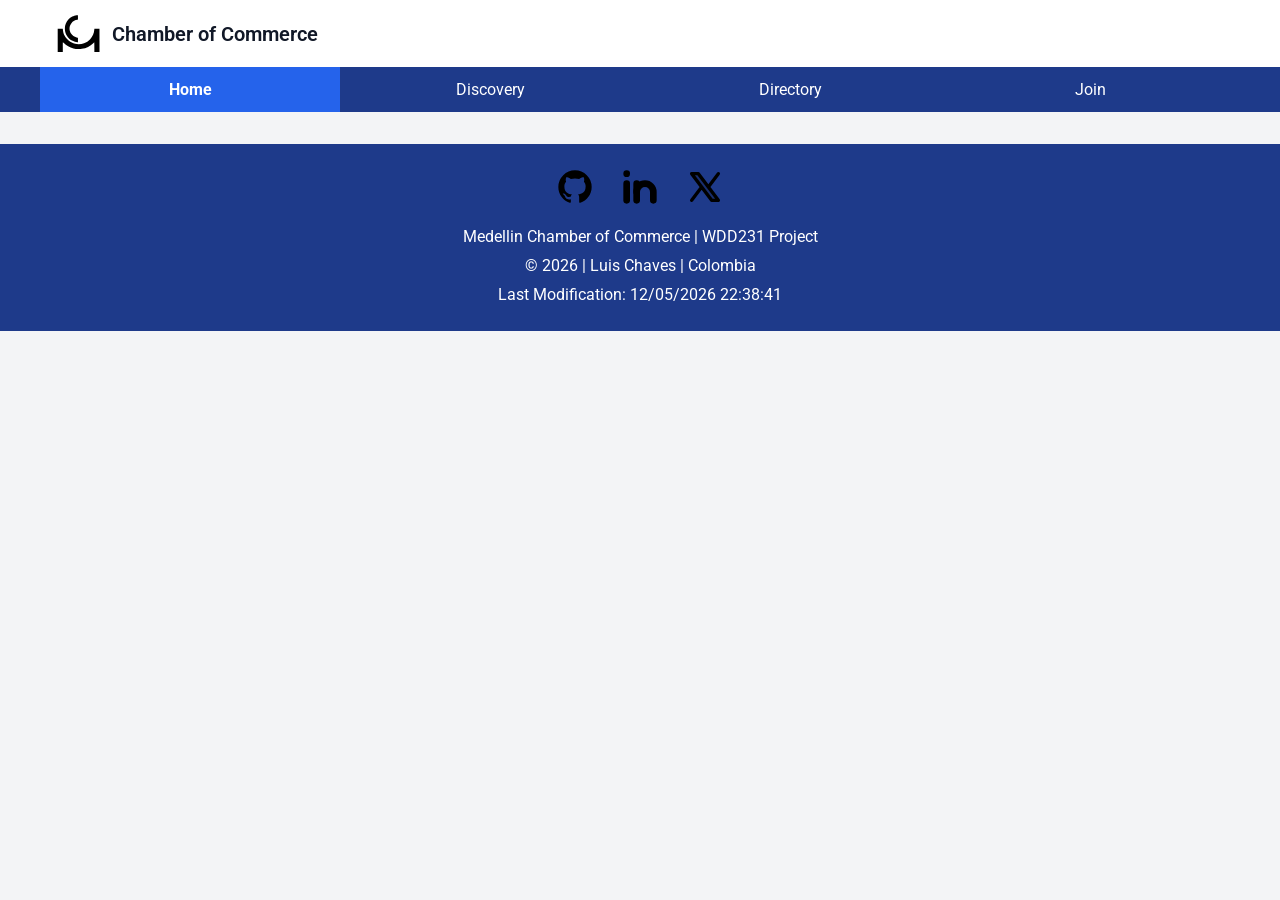
==== chamber/index.html @ fefd8ac8 "W02 corrections" ====
<!doctype html>
<html lang="en">
  <head>
    <meta charset="UTF-8">
    <meta name="viewport" content="width=device-width, initial-scale=1.0">
    <meta
      name="description"
      content="Luis Chaves's WDD 231 Chamber of Commerce Project Home Page"
   >
    <meta name="author" content="Luis Chaves">
    <title>WDD 231 | Luis Chaves | Medellín Chamber of Commerce | Home</title>
    
    <link rel="icon" href="images/favicon.ico" type="image/x-icon">

    <meta property="og:title" content="WDD 231 | Luis Chaves |Medellín Chamber of Commerce | Home">
    <meta property="og:description" content="Connect with Medellín's business community, explore local businesses, and discover opportunities to grow your network.">
    <meta property="og:image" content="https://conantkd.github.io/wdd231/chamber/images/home-og.jpg">
    <meta property="og:url" content="https://conantkd.github.io/wdd231/chamber/">
    <meta property="og:type" content="website">

    <link rel="preconnect" href="https://fonts.googleapis.com">
    <link rel="preconnect" href="https://fonts.gstatic.com" crossorigin>
    <link
      href="https://fonts.googleapis.com/css2?family=Roboto:wght@400;500;600;700&display=swap"
      rel="stylesheet"
   >
    <link rel="stylesheet" href="styles/normalize.css">
    <link rel="stylesheet" href="styles/base.css">
    <script src="scripts/getdates.js" defer></script>
    <script src="scripts/menu.js" defer></script>
  </head>
  <body>
    <header class="site-header">
      <div class="header-inner">
        <a class="brand" href="index.html" aria-label="Luis Chaves, Home">
          <img
            class="brand-logo"
            src="images/logo.svg"
            alt="Site logo"
            width="46"
            height="46"
         >
          <span>Chamber of Commerce</span>
        </a>
        <button
          id="menu-button"
          class="menu-button"
          type="button"
          aria-label="Open navigation menu"
          aria-expanded="false"
          aria-controls="primary-navigation"
        >
          <span class="menu-icon" aria-hidden="true">☰</span>
        </button>
      </div>
      <nav
        id="primary-navigation"
        class="primary-navigation"
        aria-label="Main navigation"
      >
        <ul>
          <li>
            <a class="active" href="index.html" aria-current="page">Home</a>
          </li>
          <li><a href="discovery.html">Discovery</a></li>
          <li><a href="directory.html">Directory</a></li>
          <li><a href="join.html">Join</a></li>
        </ul>
      </nav>
    </header>

    <main>
        
    </main>

    <footer>
      <nav class="footer-icons" aria-label="Social media links">
        <a
          href="https://github.com/conantkd/wdd231"
          target="_blank"
          rel="noopener noreferrer"
          aria-label="GitHub repository"
          ><img
            src="images/github.svg"
            alt="Github icon"
            width="40"
            height="40"
       ></a>
        <a
          href="https://www.linkedin.com/in/luismchaves/"
          target="_blank"
          rel="noopener noreferrer"
          aria-label="LinkedIn profile"
          ><img
            src="images/linkedin.svg"
            alt="Linkedin icon"
            width="40"
            height="40"
       ></a>
        <a
          href="https://x.com/"
          target="_blank"
          rel="noopener noreferrer"
          aria-label="X social network"
          ><img
            src="images/x-social.svg"
            alt="x.com icon"
            width="40"
            height="40"
       ></a>
      </nav>
      <p>Medellin Chamber of Commerce | WDD231 Project </p>
      <p>© <span id="currentyear"></span> | Luis Chaves | Colombia</p>
      <p id="lastModified"></p>
    </footer>
  </body>
</html>
---- chamber/styles/base.css ----
:root {
  --brand-primary: #1e3a8a;
  --brand-secondary: #2563eb;
  --bg-main: #f3f4f6;
  --bg-surface: #ffffff;
  --text-dark: #111827;
  --text-muted: #4b5563;
  --border-primary: #172554;
  --border-light: #d1d5db;
  --primary-font: "Roboto", sans-serif;
}

* {
  box-sizing: border-box;
}

html {
  min-width: 320px;
}

body {
  margin: 0;
  font-family: var(--primary-font);
  font-size: 1.0rem;
  line-height: 1.5;
  color: var(--text-dark);
  background: var(--bg-main);
}

img,
svg {
  display: block;
  max-width: 100%;
}

a {
  color: inherit;
}

.site-header {
  background: var(--bg-surface);
}

.header-inner {
  max-width: 1200px;
  margin: auto;
  padding: 0.70rem 1.0rem;
  display: flex;
  align-items: center;
  justify-content: space-between;
  gap: 1.0rem;
}

.brand {
  display: inline-flex;
  align-items: center;
  gap: 0.70rem;
  min-width: 0;
  font-size: 1.25rem;
  font-weight: 600;
  text-decoration: none;
}

.brand-logo {
  color: var(--brand-primary);
  width: 45px;
  height: 45px;
  flex-shrink: 0;
}

.menu-button {
  display: grid;
  place-items: center;
  width: 45px;
  height: 45px;
  padding: 0;
  border: 0.05rem solid var(--border-light);
  border-radius: 0.25rem;
  background: var(--bg-main);
  color: var(--text-dark);
  font-size: 1.5rem;
  cursor: pointer;
}

.primary-navigation {
  background: var(--brand-primary);
}

.primary-navigation ul {
  max-width: 1200px;
  margin: 0 auto;
  padding: 0;
  list-style: none;
  display: none;
}

.primary-navigation.open ul {
  display: flex;
  flex-direction: column;
}

.primary-navigation a {
  display: block;
  padding: 0.80rem 1.0rem;
  text-decoration: none;
  color: var(--bg-surface);
  transition: background-color 0.15s ease;
}

.primary-navigation a:hover,
.primary-navigation a:focus-visible {
  background: var(--brand-secondary);
}

.primary-navigation a.active {
  background: var(--brand-secondary);
  font-weight: 700;
}

main {
  width: min(100% - 2.0rem, 1170px);
  margin: 0 auto 2.0rem;
}

h1 {
  font-size: 1.60rem;
  margin: 1.0rem 0 0.5rem;
  color: var(--text-dark);
}

.content-grid {
  display: grid;
  grid-template-columns: minmax(0, 1.0fr);
  gap: 1.0rem;
}

.card {
  min-width: 0;
  background: var(--bg-surface);
  border-radius: 0.20rem;
  overflow: hidden;
  border: 0.10rem solid var(--border-light);
}

.card h2 {
  font-size: 1.10rem;
  line-height: 1.5;
  margin: 0;
  padding: 0.45rem 0.75rem;
  text-align: center;
  background: var(--brand-primary);
  color: var(--bg-surface);
}

.card-about p {
  margin: 0;
  padding: 1.0rem;
  color: var(--text-dark);
}

.photo-container {
  display: grid;
  place-items: center;
  padding: 1.0rem;
}

.photo-container img {
  width: min(100%, 280px);
  height: auto;
  max-height: 320px;
  object-fit: contain;
  border-radius: 0.25rem;
}

.directory-header {
  display: flex;
  flex-direction: column;
  align-items: center;
  gap: 1.0rem;
  margin-bottom: 1.5rem;
}

.menu-toggles {
  display: flex;
  gap: 0.5rem;
}

.menu-toggles button {
  background: var(--bg-surface);
  color: var(--text-dark);
  border: 0.10rem solid var(--border-light);
  padding: 0.5rem 1.5rem;
  cursor: pointer;
  font-weight: 600;
  border-radius: 0.25rem;
}

.menu-toggles button.active {
  background: var(--brand-primary);
  color: var(--bg-surface);
  border-color: var(--border-primary);
}

#directory-container {
  display: grid;
  gap: 1.0rem;
}

#directory-container.grid {
  grid-template-columns: repeat(auto-fit, minmax(300px, 1.0fr));
}

#directory-container.grid .member-card {
  background: var(--bg-surface);
  border: 0.10rem solid var(--border-light);
  border-radius: 0.5rem;
  padding: 1.5rem;
  text-align: center;
  display: flex;
  flex-direction: column;
  align-items: center;
  gap: 0.5rem;
}

#directory-container.grid .member-card img {
  width: 150px;
  height: 150px;
  object-fit: contain;
  margin-bottom: 1.0rem;
}

#directory-container.list {
  display: flex;
  flex-direction: column;
  gap: 0;
}

#directory-container.list .member-card {
  background: var(--bg-surface);
  border: none;
  border-bottom: 1px solid var(--border-light);
  border-radius: 0;
  padding: 1.0rem;
  text-align: left;
}

#directory-container.list .member-card:nth-child(even) {
  background: var(--bg-main);
}

#directory-container.list .member-card img {
  display: none;
}

#directory-container.list .member-info {
  display: grid;
  grid-template-columns: 1fr 1fr;
  gap: 0.35rem 1.0rem;
}

#directory-container.list .member-info > :nth-child(1) { grid-area: 1 / 1 / 2 / 2; }
#directory-container.list .member-info > :nth-child(2) { grid-area: 2 / 1 / 3 / 2; }
#directory-container.list .member-info > :nth-child(3) { grid-area: 3 / 1 / 4 / 2; }
#directory-container.list .member-info > :nth-child(4) { grid-area: 1 / 2 / 2 / 3; }
#directory-container.list .member-info > :nth-child(5) { grid-area: 2 / 2 / 3 / 3; }
#directory-container.list .member-info > :nth-child(6) { grid-area: 3 / 2 / 4 / 3; }

#directory-container.list .member-info h3,
#directory-container.list .member-info p {
  margin: 0;
  padding: 0;
  min-width: 0;
  overflow-wrap: break-word;
  word-break: break-word;
}

.member-info h3 {
  margin: 0 0 0.5rem 0;
  color: var(--brand-primary);
}

.member-info p {
  margin: 0.25rem 0;
  font-size: 0.90rem;
  color: var(--text-muted);
}

.member-info .tagline {
  font-weight: 500;
  color: var(--text-dark);
  margin-bottom: 0.75rem;
}

.member-info a {
  color: var(--brand-secondary);
  text-decoration: none;
}

.member-info a:hover {
  text-decoration: underline;
}

footer {
  background: var(--brand-primary);
  color: var(--bg-surface);
  padding: 1.25rem 1.0rem;
  text-align: center;
}

.footer-icons {
  display: flex;
  justify-content: center;
  align-items: center;
  gap: 1.15rem;
  padding: 0 0 0.60rem;
}

.footer-icons a {
  display: inline-flex;
  padding: 0.20rem;
  border-radius: 0.20rem;
}

.footer-icons a:focus-visible {
  outline: 0.10rem solid var(--bg-surface);
}

.footer-icons img {
  width: 40px;
  height: 40px;
}

footer p {
  margin: 0.30rem 0;
}

@media (min-width: 700px) {
  .menu-button {
    display: none;
  }
  .primary-navigation ul,
  .primary-navigation.open ul {
    display: flex;
    flex-direction: row;
  }
  .primary-navigation li {
    flex: 1.0;
  }
  .primary-navigation a {
    text-align: center;
    border-bottom: 0;
    padding: 0.65rem 1.0rem;
  }
  .content-grid {
    grid-template-columns: minmax(0, 2.0fr) minmax(220px, 1.0fr);
  }
  .card-about,
  .card-photo {
    min-height: 245px;
  }
  .directory-header {
    flex-direction: row;
    justify-content: space-between;
  }

  #directory-container.list .member-info {
    grid-template-columns: 1fr 1.5fr 0.8fr 1.5fr 1fr 1.2fr;
    align-items: center;
    gap: 0.5rem;
  }

  #directory-container.list .member-info > :nth-child(n) {
    grid-area: auto;
  }

  #directory-container.list .member-info h3,
  #directory-container.list .member-info p {
    font-size: 0.90rem;
  }
  
  #directory-container.list .member-info .tagline {
    margin-bottom: 0;
  }
}
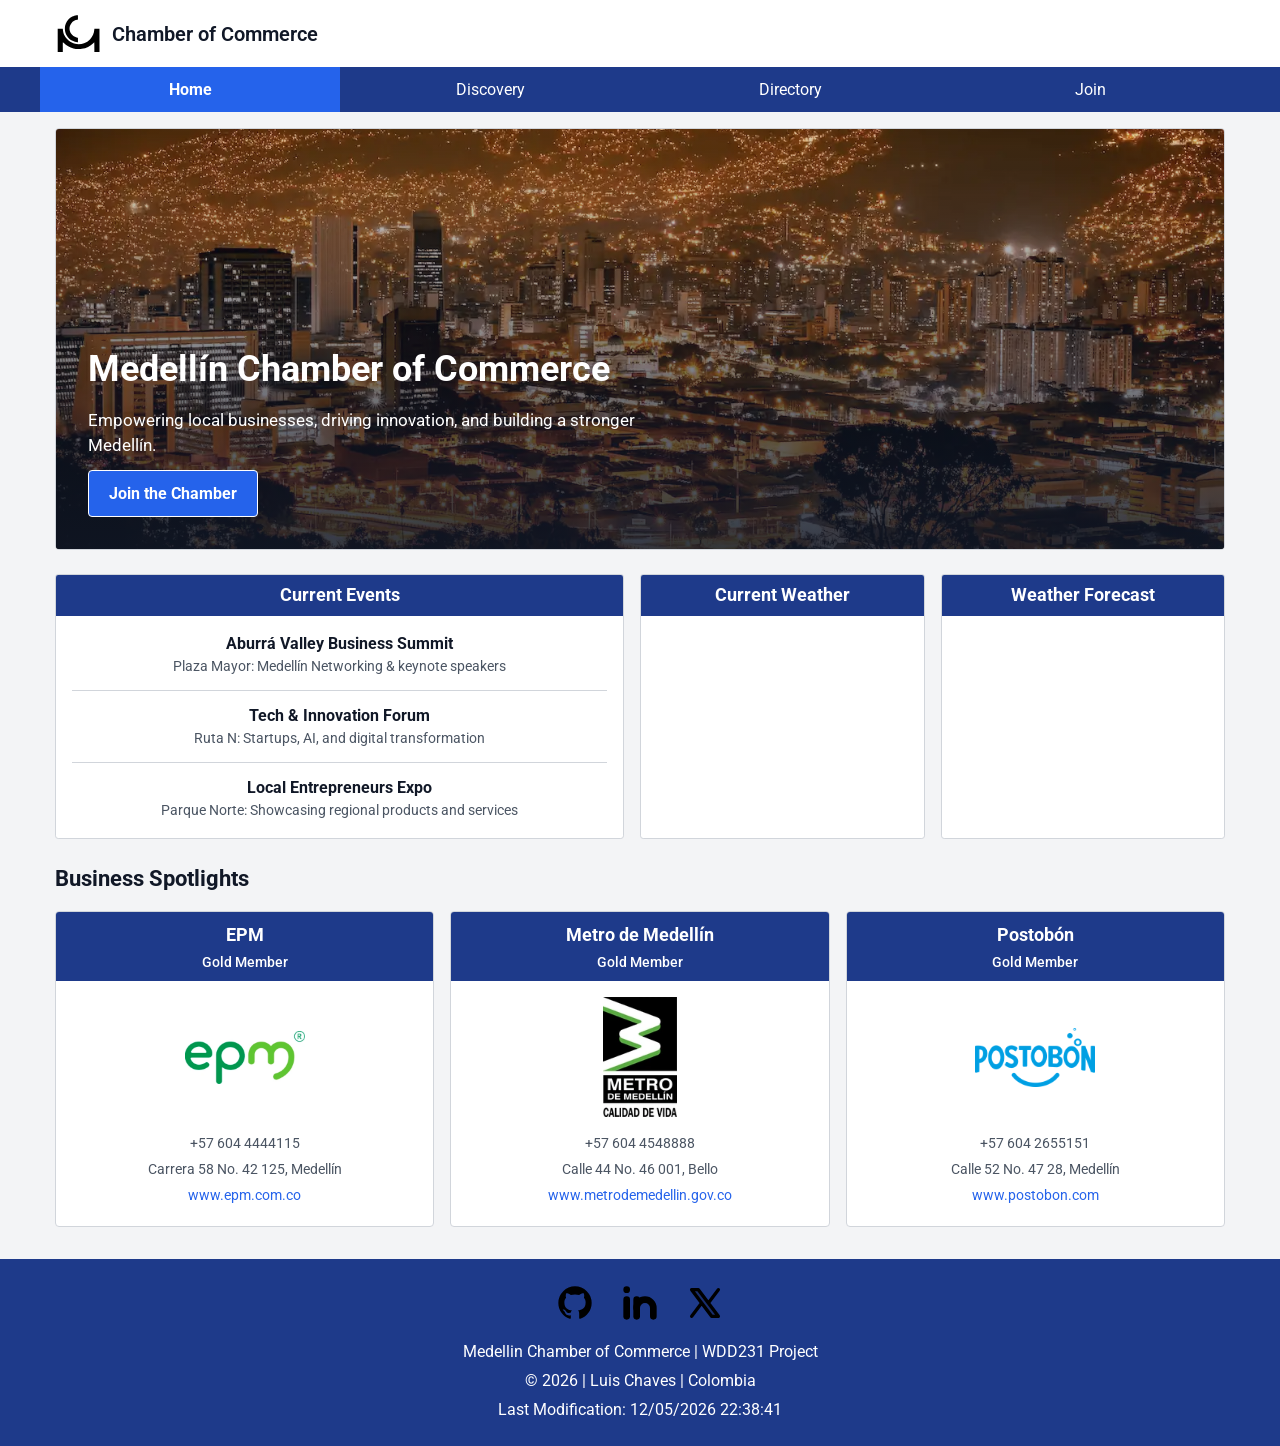
==== commit 5b20abc3: "Week03HW" ====
--- a/chamber/index.html
+++ b/chamber/index.html
@@ -1,33 +1,47 @@
 <!doctype html>
 <html lang="en">
   <head>
-    <meta charset="UTF-8">
-    <meta name="viewport" content="width=device-width, initial-scale=1.0">
+    <meta charset="UTF-8" />
+    <meta name="viewport" content="width=device-width, initial-scale=1.0" />
     <meta
       name="description"
       content="Luis Chaves's WDD 231 Chamber of Commerce Project Home Page"
-   >
-    <meta name="author" content="Luis Chaves">
+    />
+    <meta name="author" content="Luis Chaves" />
     <title>WDD 231 | Luis Chaves | Medellín Chamber of Commerce | Home</title>
-    
-    <link rel="icon" href="images/favicon.ico" type="image/x-icon">
 
-    <meta property="og:title" content="WDD 231 | Luis Chaves |Medellín Chamber of Commerce | Home">
-    <meta property="og:description" content="Connect with Medellín's business community, explore local businesses, and discover opportunities to grow your network.">
-    <meta property="og:image" content="https://conantkd.github.io/wdd231/chamber/images/home-og.jpg">
-    <meta property="og:url" content="https://conantkd.github.io/wdd231/chamber/">
-    <meta property="og:type" content="website">
+    <link rel="icon" href="images/favicon.ico" type="image/x-icon" />
 
-    <link rel="preconnect" href="https://fonts.googleapis.com">
-    <link rel="preconnect" href="https://fonts.gstatic.com" crossorigin>
+    <meta
+      property="og:title"
+      content="WDD 231 | Luis Chaves | Medellín Chamber of Commerce | Home"
+    />
+    <meta
+      property="og:description"
+      content="Connect with Medellín's business community, explore local businesses, and discover opportunities to grow your network."
+    />
+    <meta
+      property="og:image"
+      content="https://conantkd.github.io/wdd231/chamber/images/home-og.webp"
+    />
+    <meta
+      property="og:url"
+      content="https://conantkd.github.io/wdd231/chamber/"
+    />
+    <meta property="og:type" content="website" />
+
+    <link rel="preconnect" href="https://fonts.googleapis.com" />
+    <link rel="preconnect" href="https://fonts.gstatic.com" crossorigin />
     <link
       href="https://fonts.googleapis.com/css2?family=Roboto:wght@400;500;600;700&display=swap"
       rel="stylesheet"
-   >
-    <link rel="stylesheet" href="styles/normalize.css">
-    <link rel="stylesheet" href="styles/base.css">
+    />
+    <link rel="stylesheet" href="styles/normalize.css" />
+    <link rel="stylesheet" href="styles/base.css" />
     <script src="scripts/getdates.js" defer></script>
     <script src="scripts/menu.js" defer></script>
+    <script src="scripts/weather.js" defer></script>
+    <script src="scripts/spotlights.js" defer></script>
   </head>
   <body>
     <header class="site-header">
@@ -39,7 +53,7 @@
             alt="Site logo"
             width="46"
             height="46"
-         >
+          />
           <span>Chamber of Commerce</span>
         </a>
         <button
@@ -70,7 +84,61 @@
     </header>
 
     <main>
-        
+      <section class="hero">
+        <img
+          src="images/hero.webp"
+          alt="Medellín city skyline at night"
+          width="1200"
+          height="600"
+        />
+        <div class="hero-overlay">
+          <h1>Medellín Chamber of Commerce</h1>
+          <p>
+            Empowering local businesses, driving innovation, and building a
+            stronger Medellín.
+          </p>
+          <a class="cta-button" href="join.html">Join the Chamber</a>
+        </div>
+      </section>
+
+      <section class="home-grid">
+        <article class="card events-card">
+          <h2>Current Events</h2>
+          <ul class="events-list">
+            <li>
+              <strong>Aburrá Valley Business Summit</strong>
+              <span
+                >Plaza Mayor: Medellín Networking &amp; keynote speakers</span
+              >
+            </li>
+            <li>
+              <strong>Tech &amp; Innovation Forum</strong>
+              <span>Ruta N: Startups, AI, and digital transformation</span>
+            </li>
+            <li>
+              <strong>Local Entrepreneurs Expo</strong>
+              <span
+                >Parque Norte: Showcasing regional products and services</span
+              >
+            </li>
+          </ul>
+        </article>
+
+        <article class="card weather-card">
+          <h2>Current Weather</h2>
+          <div id="current-weather" class="weather-content"></div>
+        </article>
+
+        <article class="card forecast-card">
+          <h2>Weather Forecast</h2>
+          <div id="weather-forecast" class="forecast-content"></div>
+        </article>
+      </section>
+
+      <section class="spotlights-section">
+        <h2>Business Spotlights</h2>
+        <div id="spotlights-container" class="spotlights-grid"></div>
+      </section>
     </main>
 
     <footer>
@@ -85,7 +153,7 @@
             alt="Github icon"
             width="40"
             height="40"
-       ></a>
+        /></a>
         <a
           href="https://www.linkedin.com/in/luismchaves/"
           target="_blank"
@@ -96,7 +164,7 @@
             alt="Linkedin icon"
             width="40"
             height="40"
-       ></a>
+        /></a>
         <a
           href="https://x.com/"
           target="_blank"
@@ -107,11 +175,11 @@
             alt="x.com icon"
             width="40"
             height="40"
-       ></a>
+        /></a>
       </nav>
-      <p>Medellin Chamber of Commerce | WDD231 Project </p>
+      <p>Medellin Chamber of Commerce | WDD231 Project</p>
       <p>© <span id="currentyear"></span> | Luis Chaves | Colombia</p>
       <p id="lastModified"></p>
     </footer>
   </body>
-</html>+</html>
--- a/chamber/styles/base.css
+++ b/chamber/styles/base.css
@@ -172,6 +172,249 @@
   border-radius: 0.25rem;
 }
 
+.hero {
+  position: relative;
+  margin: 1.0rem 0 1.5rem;
+  border-radius: 0.25rem;
+  overflow: hidden;
+  border: 0.10rem solid var(--border-light);
+}
+
+.hero img {
+  width: 100%;
+  height: 300px;
+  object-fit: cover;
+}
+
+.hero-overlay {
+  position: absolute;
+  inset: 0;
+  display: flex;
+  flex-direction: column;
+  justify-content: flex-end;
+  align-items: flex-start;
+  gap: 0.75rem;
+  padding: 1.25rem;
+  background: linear-gradient(to top, rgba(17, 24, 39, 0.85), rgba(17, 24, 39, 0.15));
+}
+
+.hero-overlay h1 {
+  margin: 0;
+  color: var(--bg-surface);
+  font-size: 1.5rem;
+}
+
+.hero-overlay p {
+  margin: 0;
+  max-width: 55ch;
+  color: var(--bg-surface);
+  font-size: 1.05rem;
+}
+
+.cta-button {
+  display: inline-block;
+  padding: 0.65rem 1.25rem;
+  background: var(--brand-secondary);
+  color: var(--bg-surface);
+  text-decoration: none;
+  font-weight: 700;
+  border-radius: 0.25rem;
+  border: 0.10rem solid var(--bg-surface);
+  transition: background-color 0.15s ease;
+}
+
+.cta-button:hover,
+.cta-button:focus-visible {
+  background: var(--brand-primary);
+}
+
+.home-grid {
+  display: grid;
+  grid-template-columns: 1fr;
+  gap: 1.0rem;
+  margin-bottom: 1.5rem;
+}
+
+.events-card {
+  text-align: center;
+  vertical-align: center;
+}
+
+.events-list {
+  list-style: none;
+  margin: 0;
+  padding: 1.0rem;
+  display: flex;
+  flex-direction: column;
+  gap: 0.85rem;
+}
+
+.events-list li {
+  display: flex;
+  flex-direction: column;
+  padding-bottom: 0.75rem;
+  border-bottom: 1px solid var(--border-light);
+}
+
+.events-list li:last-child {
+  padding-bottom: 0;
+  border-bottom: none;
+}
+
+.events-list span {
+  font-size: 0.90rem;
+  color: var(--text-muted);
+}
+
+.weather-card,
+.forecast-card {
+  text-align: center;
+  display: flex;
+  flex-direction: column;
+}
+
+.weather-content,
+.forecast-content {
+  flex: 1;
+  padding: 1.0rem;
+  display: flex;
+  flex-direction: column;
+  justify-content: center;
+}
+
+.weather-main {
+  display: flex;
+  justify-content: center;
+  align-items: center;
+  gap: 0.75rem;
+}
+
+.weather-main img {
+  width: 64px;
+  height: 64px;
+}
+
+.weather-temp {
+  font-size: 1.75rem;
+  font-weight: 700;
+  margin: 0;
+  color: var(--brand-primary);
+}
+
+.weather-desc {
+  margin: 0.20rem 0 0;
+  text-transform: capitalize;
+  color: var(--text-dark);
+  font-weight: 500;
+}
+
+.weather-details {
+  margin-top: 0.75rem;
+  font-size: 0.90rem;
+  color: var(--text-muted);
+}
+
+.weather-details p {
+  margin: 0.25rem 0;
+}
+
+.forecast-list {
+  list-style: none;
+  margin: 0;
+  padding: 0;
+  display: flex;
+  flex-direction: column;
+  gap: 0.75rem;
+}
+
+.forecast-list li {
+  display: flex;
+  justify-content: space-between;
+  align-items: center;
+  padding-bottom: 0.60rem;
+  border-bottom: 1px solid var(--border-light);
+}
+
+.forecast-list li:last-child {
+  padding-bottom: 0;
+  border-bottom: none;
+}
+
+.forecast-temp {
+  font-weight: 700;
+  color: var(--brand-primary);
+}
+
+.spotlights-section h2 {
+  font-size: 1.35rem;
+  margin: 0 0 1.0rem;
+  color: var(--text-dark);
+}
+
+.spotlights-grid {
+  display: grid;
+  grid-template-columns: 1fr;
+  gap: 1.0rem;
+}
+
+.spotlight-card {
+  background: var(--bg-surface);
+  border: 0.10rem solid var(--border-light);
+  border-radius: 0.25rem;
+  overflow: hidden;
+  display: flex;
+  flex-direction: column;
+}
+
+.spotlight-header {
+  background: var(--brand-primary);
+  color: var(--bg-surface);
+  padding: 0.60rem 0.75rem;
+  text-align: center;
+}
+
+.spotlight-header h3 {
+  margin: 0;
+  font-size: 1.10rem;
+}
+
+.spotlight-level {
+  margin: 0.20rem 0 0;
+  font-size: 0.85rem;
+  font-weight: 500;
+}
+
+.spotlight-body {
+  padding: 1.0rem;
+  display: flex;
+  flex-direction: column;
+  align-items: center;
+  text-align: center;
+  gap: 0.75rem;
+}
+
+.spotlight-body img {
+  width: 120px;
+  height: 120px;
+  object-fit: contain;
+}
+
+.spotlight-info p {
+  margin: 0.25rem 0;
+  font-size: 0.90rem;
+  color: var(--text-muted);
+}
+
+.spotlight-info a {
+  color: var(--brand-secondary);
+  text-decoration: none;
+  word-break: break-word;
+}
+
+.spotlight-info a:hover {
+  text-decoration: underline;
+}
+
 .directory-header {
   display: flex;
   flex-direction: column;
@@ -358,6 +601,29 @@
   .card-photo {
     min-height: 245px;
   }
+  .hero img {
+    height: 420px;
+  }
+  .hero-overlay {
+    padding: 2.0rem;
+  }
+  .hero-overlay h1 {
+    font-size: 2.25rem;
+  }
+  .home-grid {
+    grid-template-columns: 2fr 1fr 1fr;
+  }
+
+  .weather-main {
+  display: flex;
+  justify-content: center;
+  align-items: center;
+  gap: 0.75rem;
+  }
+
+  .spotlights-grid {
+    grid-template-columns: repeat(3, 1fr);
+  }
   .directory-header {
     flex-direction: row;
     justify-content: space-between;
@@ -377,8 +643,8 @@
   #directory-container.list .member-info p {
     font-size: 0.90rem;
   }
-  
+
   #directory-container.list .member-info .tagline {
     margin-bottom: 0;
   }
-}+} 
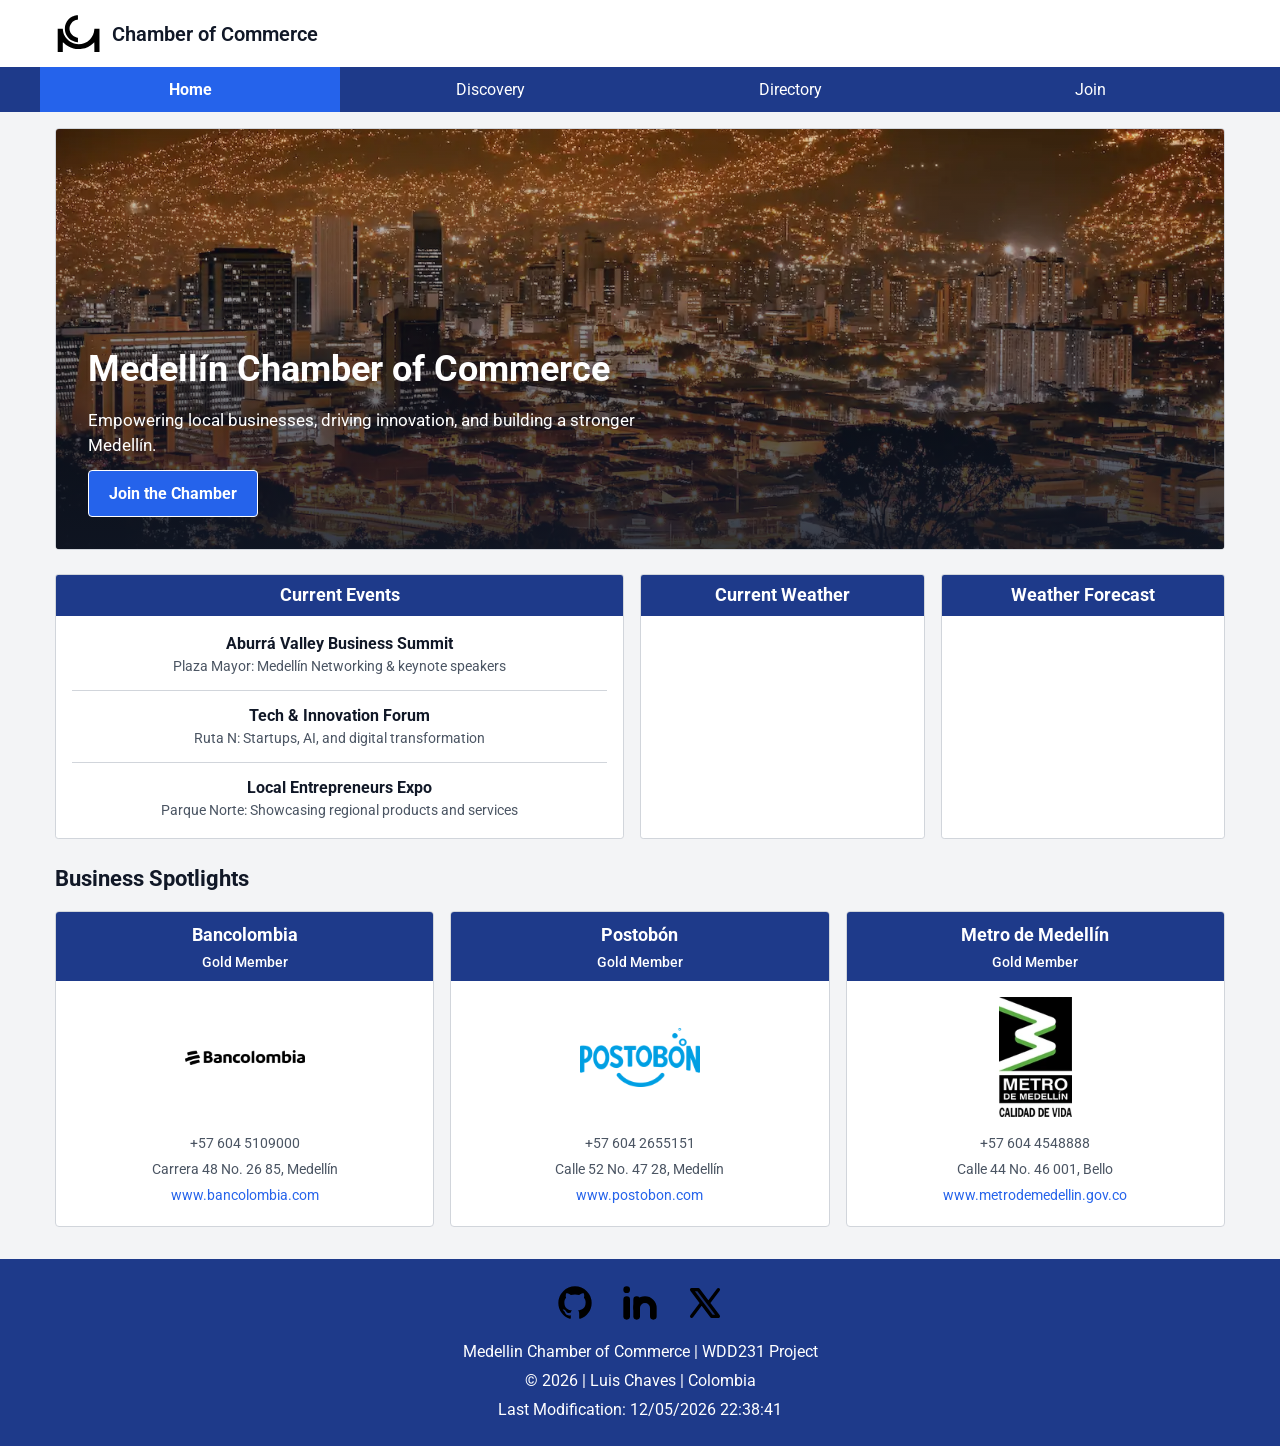
==== commit af1c7db6: "Week03HW Corrections" ====
--- a/chamber/index.html
+++ b/chamber/index.html
@@ -1,43 +1,43 @@
 <!doctype html>
 <html lang="en">
   <head>
-    <meta charset="UTF-8" />
-    <meta name="viewport" content="width=device-width, initial-scale=1.0" />
+    <meta charset="UTF-8">
+    <meta name="viewport" content="width=device-width, initial-scale=1.0">
     <meta
       name="description"
       content="Luis Chaves's WDD 231 Chamber of Commerce Project Home Page"
-    />
-    <meta name="author" content="Luis Chaves" />
+    >
+    <meta name="author" content="Luis Chaves">
     <title>WDD 231 | Luis Chaves | Medellín Chamber of Commerce | Home</title>
 
-    <link rel="icon" href="images/favicon.ico" type="image/x-icon" />
+    <link rel="icon" href="images/favicon.ico" type="image/x-icon">
 
     <meta
       property="og:title"
       content="WDD 231 | Luis Chaves | Medellín Chamber of Commerce | Home"
-    />
+    >
     <meta
       property="og:description"
       content="Connect with Medellín's business community, explore local businesses, and discover opportunities to grow your network."
-    />
+    >
     <meta
       property="og:image"
       content="https://conantkd.github.io/wdd231/chamber/images/home-og.webp"
-    />
+    >
     <meta
       property="og:url"
       content="https://conantkd.github.io/wdd231/chamber/"
-    />
-    <meta property="og:type" content="website" />
+    >
+    <meta property="og:type" content="website">
 
-    <link rel="preconnect" href="https://fonts.googleapis.com" />
-    <link rel="preconnect" href="https://fonts.gstatic.com" crossorigin />
+    <link rel="preconnect" href="https://fonts.googleapis.com">
+    <link rel="preconnect" href="https://fonts.gstatic.com" crossorigin>
     <link
       href="https://fonts.googleapis.com/css2?family=Roboto:wght@400;500;600;700&display=swap"
       rel="stylesheet"
-    />
-    <link rel="stylesheet" href="styles/normalize.css" />
-    <link rel="stylesheet" href="styles/base.css" />
+    >
+    <link rel="stylesheet" href="styles/normalize.css">
+    <link rel="stylesheet" href="styles/base.css">
     <script src="scripts/getdates.js" defer></script>
     <script src="scripts/menu.js" defer></script>
     <script src="scripts/weather.js" defer></script>
@@ -53,7 +53,7 @@
             alt="Site logo"
             width="46"
             height="46"
-          />
+          >
           <span>Chamber of Commerce</span>
         </a>
         <button
@@ -90,7 +90,7 @@
           alt="Medellín city skyline at night"
           width="1200"
           height="600"
-        />
+        >
         <div class="hero-overlay">
           <h1>Medellín Chamber of Commerce</h1>
           <p>
@@ -153,7 +153,7 @@
             alt="Github icon"
             width="40"
             height="40"
-        /></a>
+        ></a>
         <a
           href="https://www.linkedin.com/in/luismchaves/"
           target="_blank"
@@ -164,7 +164,7 @@
             alt="Linkedin icon"
             width="40"
             height="40"
-        /></a>
+        ></a>
         <a
           href="https://x.com/"
           target="_blank"
@@ -175,7 +175,7 @@
             alt="x.com icon"
             width="40"
             height="40"
-        /></a>
+        ></a>
       </nav>
       <p>Medellin Chamber of Commerce | WDD231 Project</p>
       <p>© <span id="currentyear"></span> | Luis Chaves | Colombia</p>
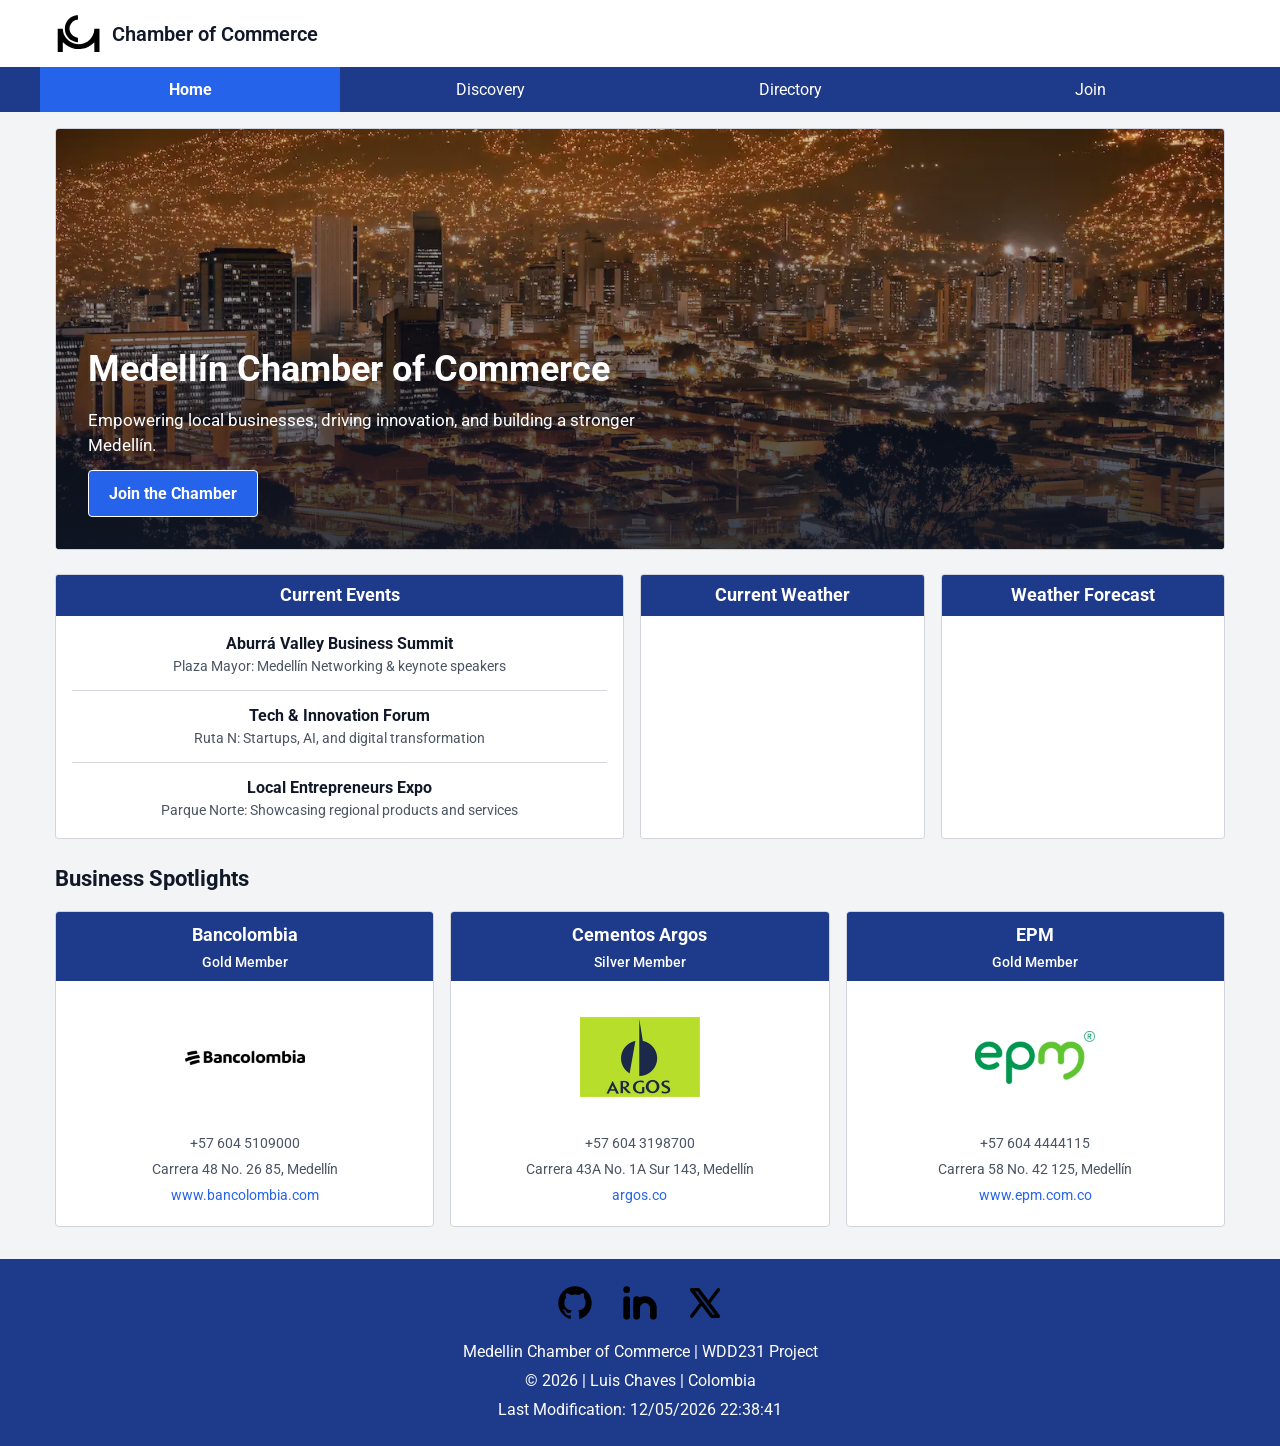
==== commit 756b9a11: "Week03HW Corrections" ====
--- a/chamber/index.html
+++ b/chamber/index.html
@@ -101,7 +101,7 @@
         </div>
       </section>
 
-      <section class="home-grid">
+      <div class="home-grid">
         <article class="card events-card">
           <h2>Current Events</h2>
           <ul class="events-list">
@@ -133,7 +133,7 @@
           <h2>Weather Forecast</h2>
           <div id="weather-forecast" class="forecast-content"></div>
         </article>
-      </section>
+      </div>
 
       <section class="spotlights-section">
         <h2>Business Spotlights</h2>
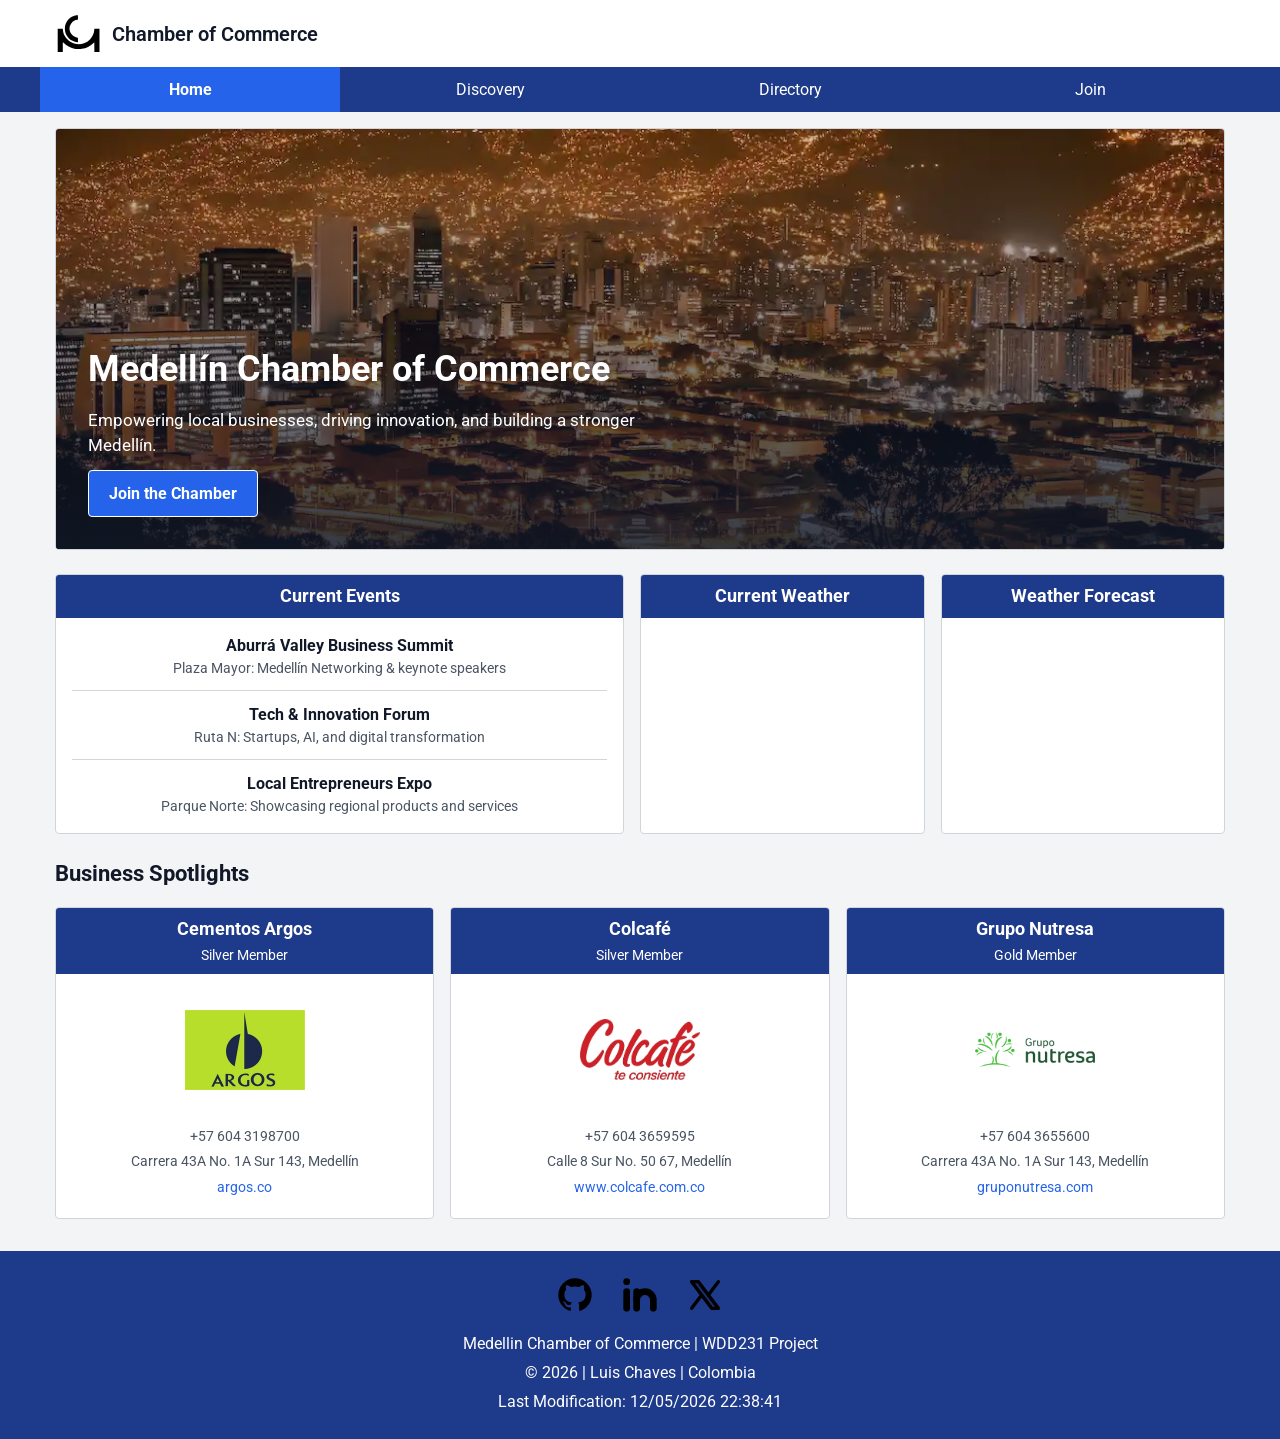
==== commit eb49e0ab: "Week03HW Corrections" ====
--- a/chamber/index.html
+++ b/chamber/index.html
@@ -50,7 +50,7 @@
           <img
             class="brand-logo"
             src="images/logo.svg"
-            alt="Site logo"
+            alt=""
             width="46"
             height="46"
           >
@@ -150,7 +150,7 @@
           aria-label="GitHub repository"
           ><img
             src="images/github.svg"
-            alt="Github icon"
+            alt=""
             width="40"
             height="40"
         ></a>
@@ -161,7 +161,7 @@
           aria-label="LinkedIn profile"
           ><img
             src="images/linkedin.svg"
-            alt="Linkedin icon"
+            alt=""
             width="40"
             height="40"
         ></a>
@@ -172,7 +172,7 @@
           aria-label="X social network"
           ><img
             src="images/x-social.svg"
-            alt="x.com icon"
+            alt=""
             width="40"
             height="40"
         ></a>
--- a/chamber/styles/base.css
+++ b/chamber/styles/base.css
@@ -21,7 +21,6 @@
 body {
   margin: 0;
   font-family: var(--primary-font);
-  font-size: 1.0rem;
   line-height: 1.5;
   color: var(--text-dark);
   background: var(--bg-main);
@@ -44,18 +43,17 @@
 .header-inner {
   max-width: 1200px;
   margin: auto;
-  padding: 0.70rem 1.0rem;
+  padding: 0.7rem 1rem;
   display: flex;
   align-items: center;
   justify-content: space-between;
-  gap: 1.0rem;
+  gap: 1rem;
 }
 
 .brand {
   display: inline-flex;
   align-items: center;
-  gap: 0.70rem;
-  min-width: 0;
+  gap: 0.7rem;
   font-size: 1.25rem;
   font-weight: 600;
   text-decoration: none;
@@ -73,8 +71,7 @@
   place-items: center;
   width: 45px;
   height: 45px;
-  padding: 0;
-  border: 0.05rem solid var(--border-light);
+  border: 1px solid var(--border-light);
   border-radius: 0.25rem;
   background: var(--bg-main);
   color: var(--text-dark);
@@ -86,11 +83,17 @@
   background: var(--brand-primary);
 }
 
+.primary-navigation ul,
+.events-list,
+.forecast-list {
+  list-style: none;
+  margin: 0;
+  padding: 0;
+}
+
 .primary-navigation ul {
   max-width: 1200px;
   margin: 0 auto;
-  padding: 0;
-  list-style: none;
   display: none;
 }
 
@@ -101,83 +104,59 @@
 
 .primary-navigation a {
   display: block;
-  padding: 0.80rem 1.0rem;
+  padding: 0.8rem 1rem;
   text-decoration: none;
   color: var(--bg-surface);
   transition: background-color 0.15s ease;
 }
 
 .primary-navigation a:hover,
-.primary-navigation a:focus-visible {
-  background: var(--brand-secondary);
-}
-
+.primary-navigation a:focus-visible,
 .primary-navigation a.active {
   background: var(--brand-secondary);
+}
+
+.primary-navigation a.active {
   font-weight: 700;
 }
 
 main {
-  width: min(100% - 2.0rem, 1170px);
-  margin: 0 auto 2.0rem;
+  width: min(100% - 2rem, 1170px);
+  margin: 0 auto 2rem;
 }
 
 h1 {
-  font-size: 1.60rem;
-  margin: 1.0rem 0 0.5rem;
-  color: var(--text-dark);
-}
-
-.content-grid {
-  display: grid;
-  grid-template-columns: minmax(0, 1.0fr);
-  gap: 1.0rem;
-}
-
-.card {
-  min-width: 0;
+  font-size: 1.6rem;
+  margin: 1rem 0 0.5rem;
+}
+
+.card,
+.spotlight-card,
+.hero {
   background: var(--bg-surface);
-  border-radius: 0.20rem;
+  border-radius: 0.25rem;
   overflow: hidden;
-  border: 0.10rem solid var(--border-light);
-}
-
-.card h2 {
-  font-size: 1.10rem;
-  line-height: 1.5;
-  margin: 0;
-  padding: 0.45rem 0.75rem;
+  border: 0.1rem solid var(--border-light);
+}
+
+.card h2,
+.spotlight-header {
+  margin: 0;
+  padding: 0.5rem 0.75rem;
   text-align: center;
   background: var(--brand-primary);
   color: var(--bg-surface);
 }
 
-.card-about p {
-  margin: 0;
-  padding: 1.0rem;
-  color: var(--text-dark);
-}
-
-.photo-container {
-  display: grid;
-  place-items: center;
-  padding: 1.0rem;
-}
-
-.photo-container img {
-  width: min(100%, 280px);
-  height: auto;
-  max-height: 320px;
-  object-fit: contain;
-  border-radius: 0.25rem;
+.card h2,
+.spotlight-header h3 {
+  font-size: 1.1rem;
+  margin: 0;
 }
 
 .hero {
   position: relative;
-  margin: 1.0rem 0 1.5rem;
-  border-radius: 0.25rem;
-  overflow: hidden;
-  border: 0.10rem solid var(--border-light);
+  margin: 1rem 0 1.5rem;
 }
 
 .hero img {
@@ -196,18 +175,17 @@
   gap: 0.75rem;
   padding: 1.25rem;
   background: linear-gradient(to top, rgba(17, 24, 39, 0.85), rgba(17, 24, 39, 0.15));
+  color: var(--bg-surface);
 }
 
 .hero-overlay h1 {
   margin: 0;
-  color: var(--bg-surface);
   font-size: 1.5rem;
 }
 
 .hero-overlay p {
   margin: 0;
   max-width: 55ch;
-  color: var(--bg-surface);
   font-size: 1.05rem;
 }
 
@@ -219,7 +197,7 @@
   text-decoration: none;
   font-weight: 700;
   border-radius: 0.25rem;
-  border: 0.10rem solid var(--bg-surface);
+  border: 0.1rem solid var(--bg-surface);
   transition: background-color 0.15s ease;
 }
 
@@ -228,44 +206,19 @@
   background: var(--brand-primary);
 }
 
-.home-grid {
+.home-grid,
+.spotlights-grid,
+#directory-container {
   display: grid;
   grid-template-columns: 1fr;
-  gap: 1.0rem;
+  gap: 1rem;
+}
+
+.home-grid {
   margin-bottom: 1.5rem;
 }
 
-.events-card {
-  text-align: center;
-  vertical-align: center;
-}
-
-.events-list {
-  list-style: none;
-  margin: 0;
-  padding: 1.0rem;
-  display: flex;
-  flex-direction: column;
-  gap: 0.85rem;
-}
-
-.events-list li {
-  display: flex;
-  flex-direction: column;
-  padding-bottom: 0.75rem;
-  border-bottom: 1px solid var(--border-light);
-}
-
-.events-list li:last-child {
-  padding-bottom: 0;
-  border-bottom: none;
-}
-
-.events-list span {
-  font-size: 0.90rem;
-  color: var(--text-muted);
-}
-
+.events-card,
 .weather-card,
 .forecast-card {
   text-align: center;
@@ -273,13 +226,46 @@
   flex-direction: column;
 }
 
+.events-list,
 .weather-content,
 .forecast-content {
   flex: 1;
-  padding: 1.0rem;
+  padding: 1rem;
   display: flex;
   flex-direction: column;
   justify-content: center;
+  gap: 0.75rem;
+}
+
+.events-list li,
+.forecast-list li {
+  padding-bottom: 0.65rem;
+  border-bottom: 1px solid var(--border-light);
+}
+
+.events-list li {
+  display: flex;
+  flex-direction: column;
+}
+
+.forecast-list li {
+  display: flex;
+  justify-content: space-between;
+  align-items: center;
+}
+
+.events-list li:last-child,
+.forecast-list li:last-child {
+  padding-bottom: 0;
+  border-bottom: none;
+}
+
+.events-list span,
+.weather-details,
+.spotlight-info p,
+.member-info p {
+  font-size: 0.9rem;
+  color: var(--text-muted);
 }
 
 .weather-main {
@@ -302,42 +288,15 @@
 }
 
 .weather-desc {
-  margin: 0.20rem 0 0;
+  margin: 0.2rem 0 0;
   text-transform: capitalize;
-  color: var(--text-dark);
   font-weight: 500;
 }
 
-.weather-details {
-  margin-top: 0.75rem;
-  font-size: 0.90rem;
-  color: var(--text-muted);
-}
-
-.weather-details p {
+.weather-details p,
+.spotlight-info p,
+.member-info p {
   margin: 0.25rem 0;
-}
-
-.forecast-list {
-  list-style: none;
-  margin: 0;
-  padding: 0;
-  display: flex;
-  flex-direction: column;
-  gap: 0.75rem;
-}
-
-.forecast-list li {
-  display: flex;
-  justify-content: space-between;
-  align-items: center;
-  padding-bottom: 0.60rem;
-  border-bottom: 1px solid var(--border-light);
-}
-
-.forecast-list li:last-child {
-  padding-bottom: 0;
-  border-bottom: none;
 }
 
 .forecast-temp {
@@ -347,45 +306,16 @@
 
 .spotlights-section h2 {
   font-size: 1.35rem;
-  margin: 0 0 1.0rem;
-  color: var(--text-dark);
-}
-
-.spotlights-grid {
-  display: grid;
-  grid-template-columns: 1fr;
-  gap: 1.0rem;
-}
-
-.spotlight-card {
-  background: var(--bg-surface);
-  border: 0.10rem solid var(--border-light);
-  border-radius: 0.25rem;
-  overflow: hidden;
-  display: flex;
-  flex-direction: column;
-}
-
-.spotlight-header {
-  background: var(--brand-primary);
-  color: var(--bg-surface);
-  padding: 0.60rem 0.75rem;
-  text-align: center;
-}
-
-.spotlight-header h3 {
-  margin: 0;
-  font-size: 1.10rem;
+  margin: 0 0 1rem;
 }
 
 .spotlight-level {
-  margin: 0.20rem 0 0;
+  margin: 0.2rem 0 0;
   font-size: 0.85rem;
-  font-weight: 500;
 }
 
 .spotlight-body {
-  padding: 1.0rem;
+  padding: 1rem;
   display: flex;
   flex-direction: column;
   align-items: center;
@@ -399,19 +329,15 @@
   object-fit: contain;
 }
 
-.spotlight-info p {
-  margin: 0.25rem 0;
-  font-size: 0.90rem;
-  color: var(--text-muted);
-}
-
-.spotlight-info a {
+.spotlight-info a,
+.member-info a {
   color: var(--brand-secondary);
   text-decoration: none;
-  word-break: break-word;
-}
-
-.spotlight-info a:hover {
+  overflow-wrap: break-word;
+}
+
+.spotlight-info a:hover,
+.member-info a:hover {
   text-decoration: underline;
 }
 
@@ -419,7 +345,7 @@
   display: flex;
   flex-direction: column;
   align-items: center;
-  gap: 1.0rem;
+  gap: 1rem;
   margin-bottom: 1.5rem;
 }
 
@@ -431,7 +357,7 @@
 .menu-toggles button {
   background: var(--bg-surface);
   color: var(--text-dark);
-  border: 0.10rem solid var(--border-light);
+  border: 0.1rem solid var(--border-light);
   padding: 0.5rem 1.5rem;
   cursor: pointer;
   font-weight: 600;
@@ -444,18 +370,13 @@
   border-color: var(--border-primary);
 }
 
-#directory-container {
-  display: grid;
-  gap: 1.0rem;
-}
-
 #directory-container.grid {
-  grid-template-columns: repeat(auto-fit, minmax(300px, 1.0fr));
+  grid-template-columns: repeat(auto-fit, minmax(300px, 1fr));
 }
 
 #directory-container.grid .member-card {
   background: var(--bg-surface);
-  border: 0.10rem solid var(--border-light);
+  border: 0.1rem solid var(--border-light);
   border-radius: 0.5rem;
   padding: 1.5rem;
   text-align: center;
@@ -469,7 +390,7 @@
   width: 150px;
   height: 150px;
   object-fit: contain;
-  margin-bottom: 1.0rem;
+  margin-bottom: 1rem;
 }
 
 #directory-container.list {
@@ -480,11 +401,8 @@
 
 #directory-container.list .member-card {
   background: var(--bg-surface);
-  border: none;
   border-bottom: 1px solid var(--border-light);
-  border-radius: 0;
-  padding: 1.0rem;
-  text-align: left;
+  padding: 1rem;
 }
 
 #directory-container.list .member-card:nth-child(even) {
@@ -498,34 +416,19 @@
 #directory-container.list .member-info {
   display: grid;
   grid-template-columns: 1fr 1fr;
-  gap: 0.35rem 1.0rem;
-}
-
-#directory-container.list .member-info > :nth-child(1) { grid-area: 1 / 1 / 2 / 2; }
-#directory-container.list .member-info > :nth-child(2) { grid-area: 2 / 1 / 3 / 2; }
-#directory-container.list .member-info > :nth-child(3) { grid-area: 3 / 1 / 4 / 2; }
-#directory-container.list .member-info > :nth-child(4) { grid-area: 1 / 2 / 2 / 3; }
-#directory-container.list .member-info > :nth-child(5) { grid-area: 2 / 2 / 3 / 3; }
-#directory-container.list .member-info > :nth-child(6) { grid-area: 3 / 2 / 4 / 3; }
+  gap: 0.35rem 1rem;
+}
 
 #directory-container.list .member-info h3,
 #directory-container.list .member-info p {
   margin: 0;
-  padding: 0;
   min-width: 0;
   overflow-wrap: break-word;
-  word-break: break-word;
 }
 
 .member-info h3 {
-  margin: 0 0 0.5rem 0;
+  margin: 0 0 0.5rem;
   color: var(--brand-primary);
-}
-
-.member-info p {
-  margin: 0.25rem 0;
-  font-size: 0.90rem;
-  color: var(--text-muted);
 }
 
 .member-info .tagline {
@@ -534,38 +437,28 @@
   margin-bottom: 0.75rem;
 }
 
-.member-info a {
-  color: var(--brand-secondary);
-  text-decoration: none;
-}
-
-.member-info a:hover {
-  text-decoration: underline;
-}
-
 footer {
   background: var(--brand-primary);
   color: var(--bg-surface);
-  padding: 1.25rem 1.0rem;
+  padding: 1.25rem 1rem;
   text-align: center;
 }
 
 .footer-icons {
   display: flex;
   justify-content: center;
-  align-items: center;
   gap: 1.15rem;
-  padding: 0 0 0.60rem;
+  padding-bottom: 0.6rem;
 }
 
 .footer-icons a {
   display: inline-flex;
-  padding: 0.20rem;
-  border-radius: 0.20rem;
+  padding: 0.2rem;
+  border-radius: 0.2rem;
 }
 
 .footer-icons a:focus-visible {
-  outline: 0.10rem solid var(--bg-surface);
+  outline: 0.1rem solid var(--bg-surface);
 }
 
 .footer-icons img {
@@ -574,7 +467,7 @@
 }
 
 footer p {
-  margin: 0.30rem 0;
+  margin: 0.3rem 0;
 }
 
 @media (min-width: 700px) {
@@ -587,25 +480,17 @@
     flex-direction: row;
   }
   .primary-navigation li {
-    flex: 1.0;
+    flex: 1;
   }
   .primary-navigation a {
     text-align: center;
-    border-bottom: 0;
-    padding: 0.65rem 1.0rem;
-  }
-  .content-grid {
-    grid-template-columns: minmax(0, 2.0fr) minmax(220px, 1.0fr);
-  }
-  .card-about,
-  .card-photo {
-    min-height: 245px;
+    padding: 0.65rem 1rem;
   }
   .hero img {
     height: 420px;
   }
   .hero-overlay {
-    padding: 2.0rem;
+    padding: 2rem;
   }
   .hero-overlay h1 {
     font-size: 2.25rem;
@@ -613,14 +498,6 @@
   .home-grid {
     grid-template-columns: 2fr 1fr 1fr;
   }
-
-  .weather-main {
-  display: flex;
-  justify-content: center;
-  align-items: center;
-  gap: 0.75rem;
-  }
-
   .spotlights-grid {
     grid-template-columns: repeat(3, 1fr);
   }
@@ -628,23 +505,9 @@
     flex-direction: row;
     justify-content: space-between;
   }
-
   #directory-container.list .member-info {
     grid-template-columns: 1fr 1.5fr 0.8fr 1.5fr 1fr 1.2fr;
     align-items: center;
     gap: 0.5rem;
   }
-
-  #directory-container.list .member-info > :nth-child(n) {
-    grid-area: auto;
-  }
-
-  #directory-container.list .member-info h3,
-  #directory-container.list .member-info p {
-    font-size: 0.90rem;
-  }
-
-  #directory-container.list .member-info .tagline {
-    margin-bottom: 0;
-  }
-} +}
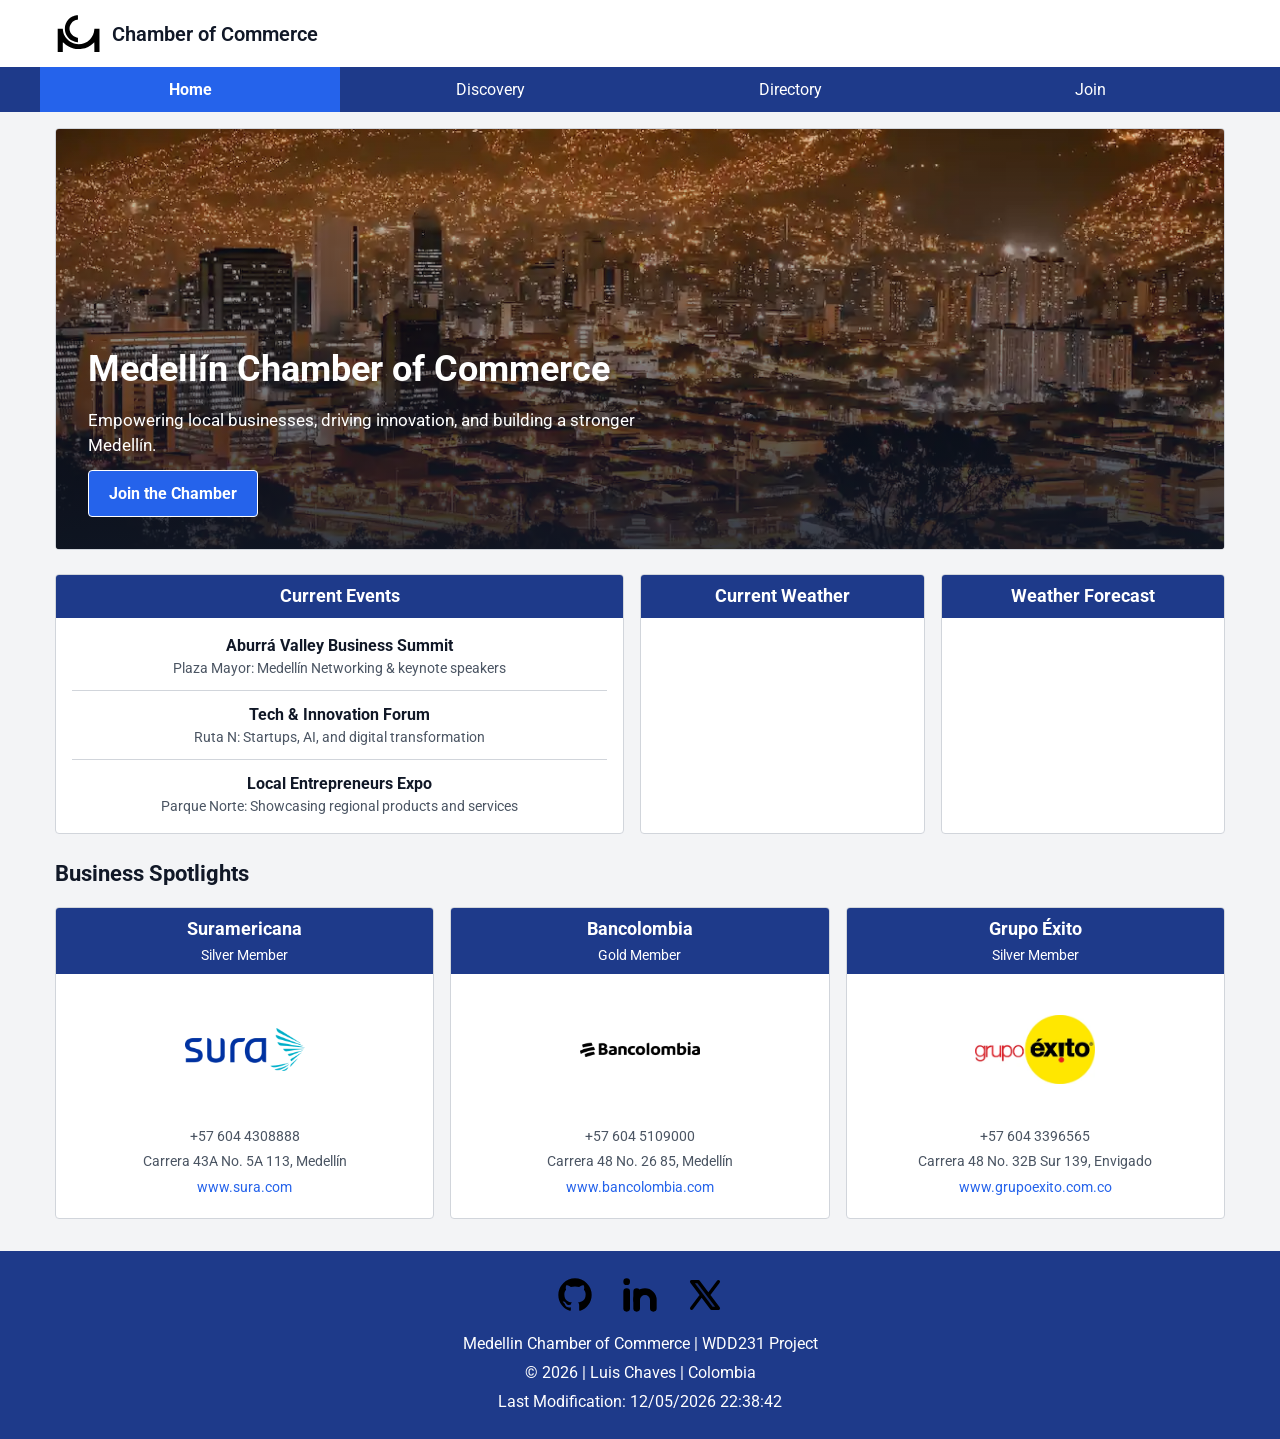
==== commit 5d2f3395: "Week03HW Corrections" ====
--- a/chamber/index.html
+++ b/chamber/index.html
@@ -22,7 +22,7 @@
     >
     <meta
       property="og:image"
-      content="https://conantkd.github.io/wdd231/chamber/images/home-og.webp"
+      content="https://conantkd.github.io/wdd231/chamber/images/home-og.jpg"
     >
     <meta
       property="og:url"
